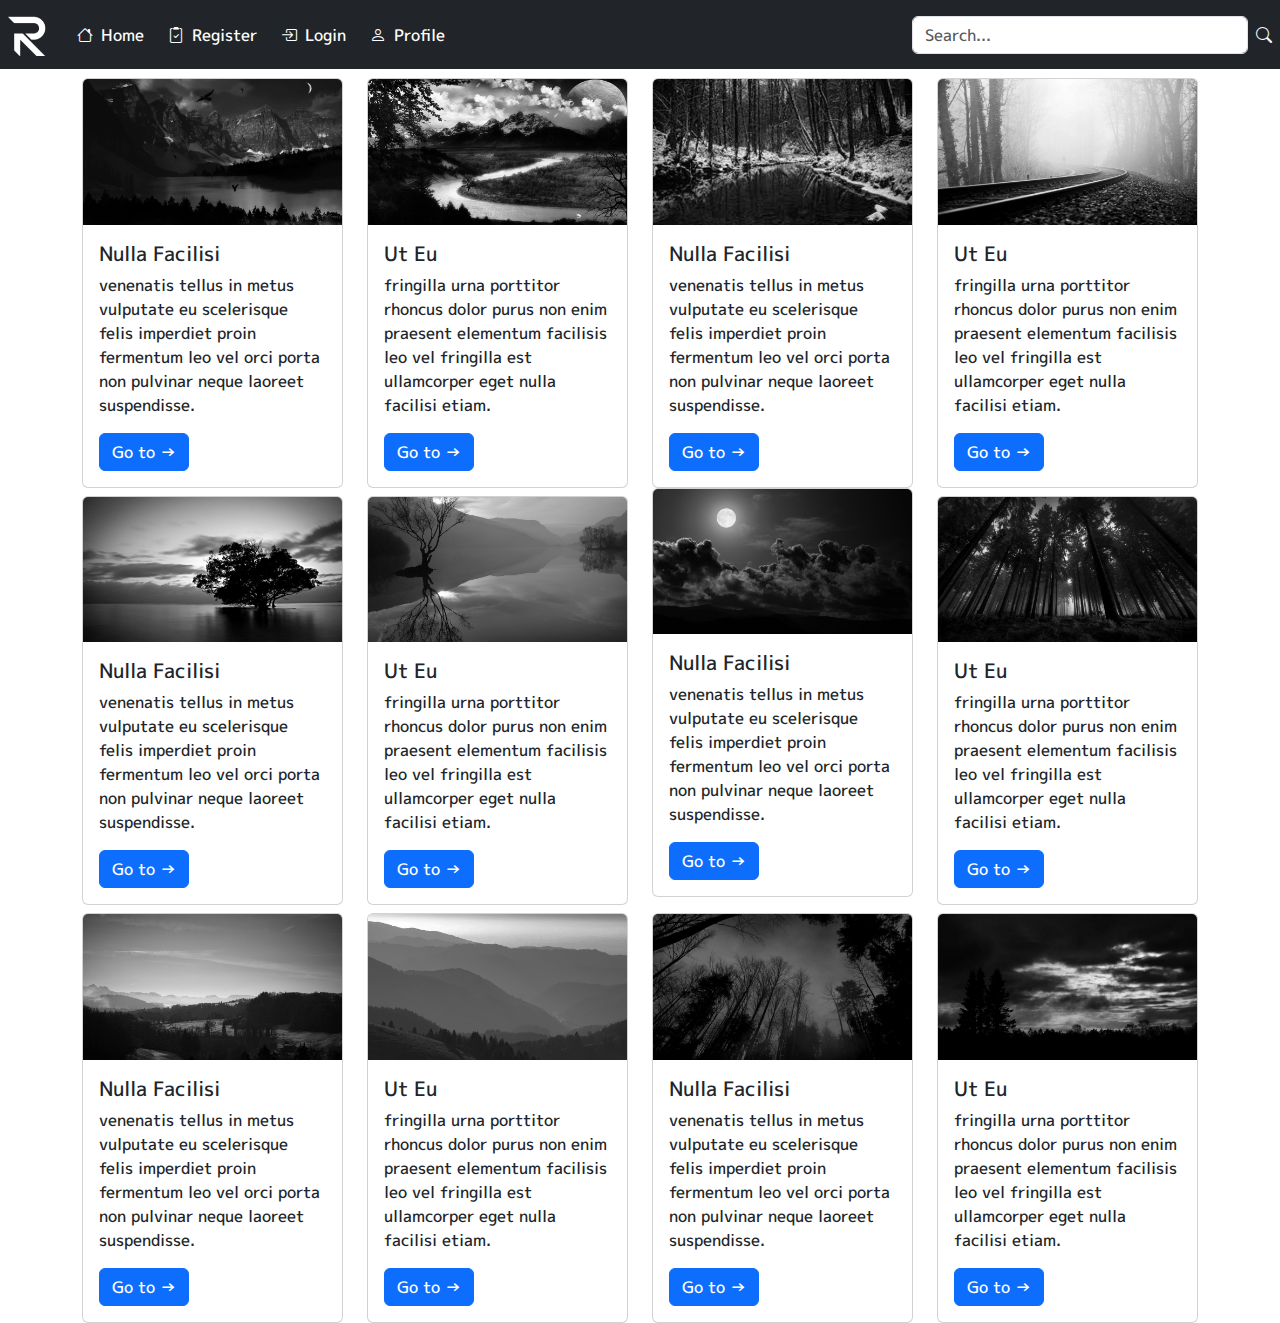
==== index.html @ 2a982951 "Add files" ====
<!doctype html>
<html lang="en">
  <head>
    <meta charset="utf-8">
    <meta name="viewport" content="width=device-width, initial-scale=1">
    <link rel="stylesheet" href="Bootstrap/bootstrap-5.3.0-alpha1-dist/css/bootstrap.min.css">
    <title>Web 11</title>
    <link rel="stylesheet" href="Bootstrap/Icons/bootstrap-icons-1.10.3/bootstrap-icons.css">
    <link rel="stylesheet" href="Styles/style.css">
  </head>
  <body>
  <div class="main">
    <nav class="navbar navbar-expand-lg bg-dark navbar-dark fixed-top">
      <a href="" class="navbar-brand ms-2"><img src="Images/Logo.png" alt="Logo"></a>
      <button class="navbar-toggler" data-bs-toggle="collapse" data-bs-target="#Menu">
        <span class="navbar-toggler-icon"></span>
      </button>
      <div class="collapse navbar-collapse" id="Menu">
        <ul class="navbar-nav me-auto">
          <li class="nav-item ms-1 active">
              <a href="index.html" class="nav-link active" style="color: white;"><i class="bi bi-house me-2"></i>Home</a>
          </li>
          <li class="nav-item ms-2">
              <a href="#" class="nav-link" style="color: white;"><i class="bi bi-clipboard2-check me-2"></i>Register</a>
          </li>
          <li class="nav-item ms-2">
              <a href="#" class="nav-link" style="color: white;"><i class="bi bi-box-arrow-in-right me-2"></i></i>Login</a>
          </li>
          <li class="nav-item ms-2">
              <a href="#" class="nav-link" style="color: white;"><i class="bi bi-person me-2"></i>Profile</a>
          </li>
      </ul>
      <form class="d-flex me-2" role="search">
          <input type="search" class="form-control me-2" placeholder="Search...">
          <a href="#" style="margin-top: 7px;"><i class="bi bi-search text-light Search-icon"></i></a>
      </form>
      </div>
    </nav>
    <div class="middle" style="padding-top: 70px;">
    <div class="container">
      <div class="row">

        <div class="col-6 col-lg-3">
          <div class="card-group">
            <div class="card mt-2" style="width: 18rem;">
              <img src="Images/1.jpg" class="card-img-top" alt="Picture">
              <div class="card-body">
                <h5 class="card-title">Nulla Facilisi</h5>
                <p class="card-text">venenatis tellus in metus vulputate eu scelerisque felis imperdiet proin fermentum leo vel orci porta non pulvinar neque laoreet suspendisse.</p>
                <a href="Pic 1/Pic1.html" class="btn btn-primary">Go to →</a>
              </div>
            </div>
          </div>
        </div>
        <div class="col-6 col-lg-3">
          <div class="card-group">
            <div class="card mt-2" style="width: 18rem;">
              <img src="Images/2.jpg" class="card-img-top" alt="Picture">
              <div class="card-body">
                <h5 class="card-title">Ut Eu</h5>
                <p class="card-text">fringilla urna porttitor rhoncus dolor purus non enim praesent elementum facilisis leo vel fringilla est ullamcorper eget nulla facilisi etiam.</p>
                <a href="Pic 2/Pic2.html" class="btn btn-primary">Go to →</a>
              </div>
            </div>
          </div>
        </div>
        <div class="col-6 col-lg-3">
          <div class="card-group">
            <div class="card mt-2" style="width: 18rem;">
              <img src="Images/3.jfif" class="card-img-top" alt="Picture">
              <div class="card-body">
                <h5 class="card-title">Nulla Facilisi</h5>
                <p class="card-text">venenatis tellus in metus vulputate eu scelerisque felis imperdiet proin fermentum leo vel orci porta non pulvinar neque laoreet suspendisse.</p>
                <a href="Pic 3/Pic3.html" class="btn btn-primary">Go to →</a>
              </div>
            </div>
          </div>
        </div>
        <div class="col-6 col-lg-3">
          <div class="card-group">
            <div class="card mt-2" style="width: 18rem;">
              <img src="Images/4.jpg" class="card-img-top" alt="Picture">
              <div class="card-body">
                <h5 class="card-title">Ut Eu</h5>
                <p class="card-text">fringilla urna porttitor rhoncus dolor purus non enim praesent elementum facilisis leo vel fringilla est ullamcorper eget nulla facilisi etiam.</p>
                <a href="Pic 4/Pic4.html" class="btn btn-primary">Go to →</a>
              </div>
            </div>
          </div>
        </div>
        <div class="col-6 col-lg-3">
          <div class="card-group">
            <div class="card mt-2" style="width: 18rem;">
              <img src="Images/5.jpg" class="card-img-top" alt="Picture">
              <div class="card-body">
                <h5 class="card-title">Nulla Facilisi</h5>
                <p class="card-text">venenatis tellus in metus vulputate eu scelerisque felis imperdiet proin fermentum leo vel orci porta non pulvinar neque laoreet suspendisse.</p>
                <a href="Pic 5/Pic5.html" class="btn btn-primary">Go to →</a>
              </div>
            </div>
          </div>
        </div>
        <div class="col-6 col-lg-3">
          <div class="card-group">
            <div class="card mt-2" style="width: 18rem;">
              <img src="Images/6.jpg" class="card-img-top" alt="Picture">
              <div class="card-body">
                <h5 class="card-title">Ut Eu</h5>
                <p class="card-text">fringilla urna porttitor rhoncus dolor purus non enim praesent elementum facilisis leo vel fringilla est ullamcorper eget nulla facilisi etiam.</p>
                <a href="Pic 6/Pic6.html" class="btn btn-primary">Go to →</a>
              </div>
            </div>
          </div>
        </div>
        <div class="col-6 col-lg-3">
          <div class="card-group">
            <div class="card" style="width: 18rem;">
              <img src="Images/7.jpg" class="card-img-top" alt="Picture">
              <div class="card-body">
                <h5 class="card-title">Nulla Facilisi</h5>
                <p class="card-text">venenatis tellus in metus vulputate eu scelerisque felis imperdiet proin fermentum leo vel orci porta non pulvinar neque laoreet suspendisse.</p>
                <a href="Pic 7/Pic7.html" class="btn btn-primary">Go to →</a>
              </div>
            </div>
          </div>
        </div>
        <div class="col-6 col-lg-3">
          <div class="card-group">
            <div class="card mt-2" style="width: 18rem;">
              <img src="Images/8.jpg" class="card-img-top" alt="Picture">
              <div class="card-body">
                <h5 class="card-title">Ut Eu</h5>
                <p class="card-text">fringilla urna porttitor rhoncus dolor purus non enim praesent elementum facilisis leo vel fringilla est ullamcorper eget nulla facilisi etiam.</p>
                <a href="Pic 8/Pic8.html" class="btn btn-primary">Go to →</a>
              </div>
            </div>
          </div>
        </div>
        <div class="col-6 col-lg-3">
          <div class="card-group">
            <div class="card mt-2" style="width: 18rem;">
              <img src="Images/9.jpg" class="card-img-top" alt="Picture">
              <div class="card-body">
                <h5 class="card-title">Nulla Facilisi</h5>
                <p class="card-text">venenatis tellus in metus vulputate eu scelerisque felis imperdiet proin fermentum leo vel orci porta non pulvinar neque laoreet suspendisse.</p>
                <a href="Pic 9/Pic9.html" class="btn btn-primary">Go to →</a>
              </div>
            </div>
          </div>
        </div>
        <div class="col-6 col-lg-3">
          <div class="card-group">
            <div class="card mt-2" style="width: 18rem;">
              <img src="Images/10.jpg" class="card-img-top" alt="Picture">
              <div class="card-body">
                <h5 class="card-title">Ut Eu</h5>
                <p class="card-text">fringilla urna porttitor rhoncus dolor purus non enim praesent elementum facilisis leo vel fringilla est ullamcorper eget nulla facilisi etiam.</p>
                <a href="Pic 10/Pic10.html" class="btn btn-primary">Go to →</a>
              </div>
            </div>
          </div>
        </div>
        <div class="col-6 col-lg-3">
          <div class="card-group">
            <div class="card mt-2" style="width: 18rem;">
              <img src="Images/11.jpg" class="card-img-top" alt="Picture">
              <div class="card-body">
                <h5 class="card-title">Nulla Facilisi</h5>
                <p class="card-text">venenatis tellus in metus vulputate eu scelerisque felis imperdiet proin fermentum leo vel orci porta non pulvinar neque laoreet suspendisse.</p>
                <a href="Pic 11/Pic11.html" class="btn btn-primary">Go to →</a>
              </div>
            </div>
          </div>
        </div>
        <div class="col-6 col-lg-3">
          <div class="card-group">
            <div class="card mt-2" style="width: 18rem;">
              <img src="Images/12.jpg" class="card-img-top" alt="Picture">
              <div class="card-body">
                <h5 class="card-title">Ut Eu</h5>
                <p class="card-text">fringilla urna porttitor rhoncus dolor purus non enim praesent elementum facilisis leo vel fringilla est ullamcorper eget nulla facilisi etiam.</p>
                <a href="Pic 12/Pic12.html" class="btn btn-primary">Go to →</a>
              </div>
            </div>
          </div>
        </div>
        



      </div>
    </div>
  </div>
  </div>
  <script src="Bootstrap/bootstrap-5.3.0-alpha1-dist/js/bootstrap.bundle.min.js"></script> 
  </body>
</html>
---- Styles/style.css ----
@font-face {
    font-family: MPLUS;
    src: url(../Fonts/MPLUS1p-Medium.ttf);
}
body{
    font-family: "MPLUS";
}
img{
    max-width: 100%;
}
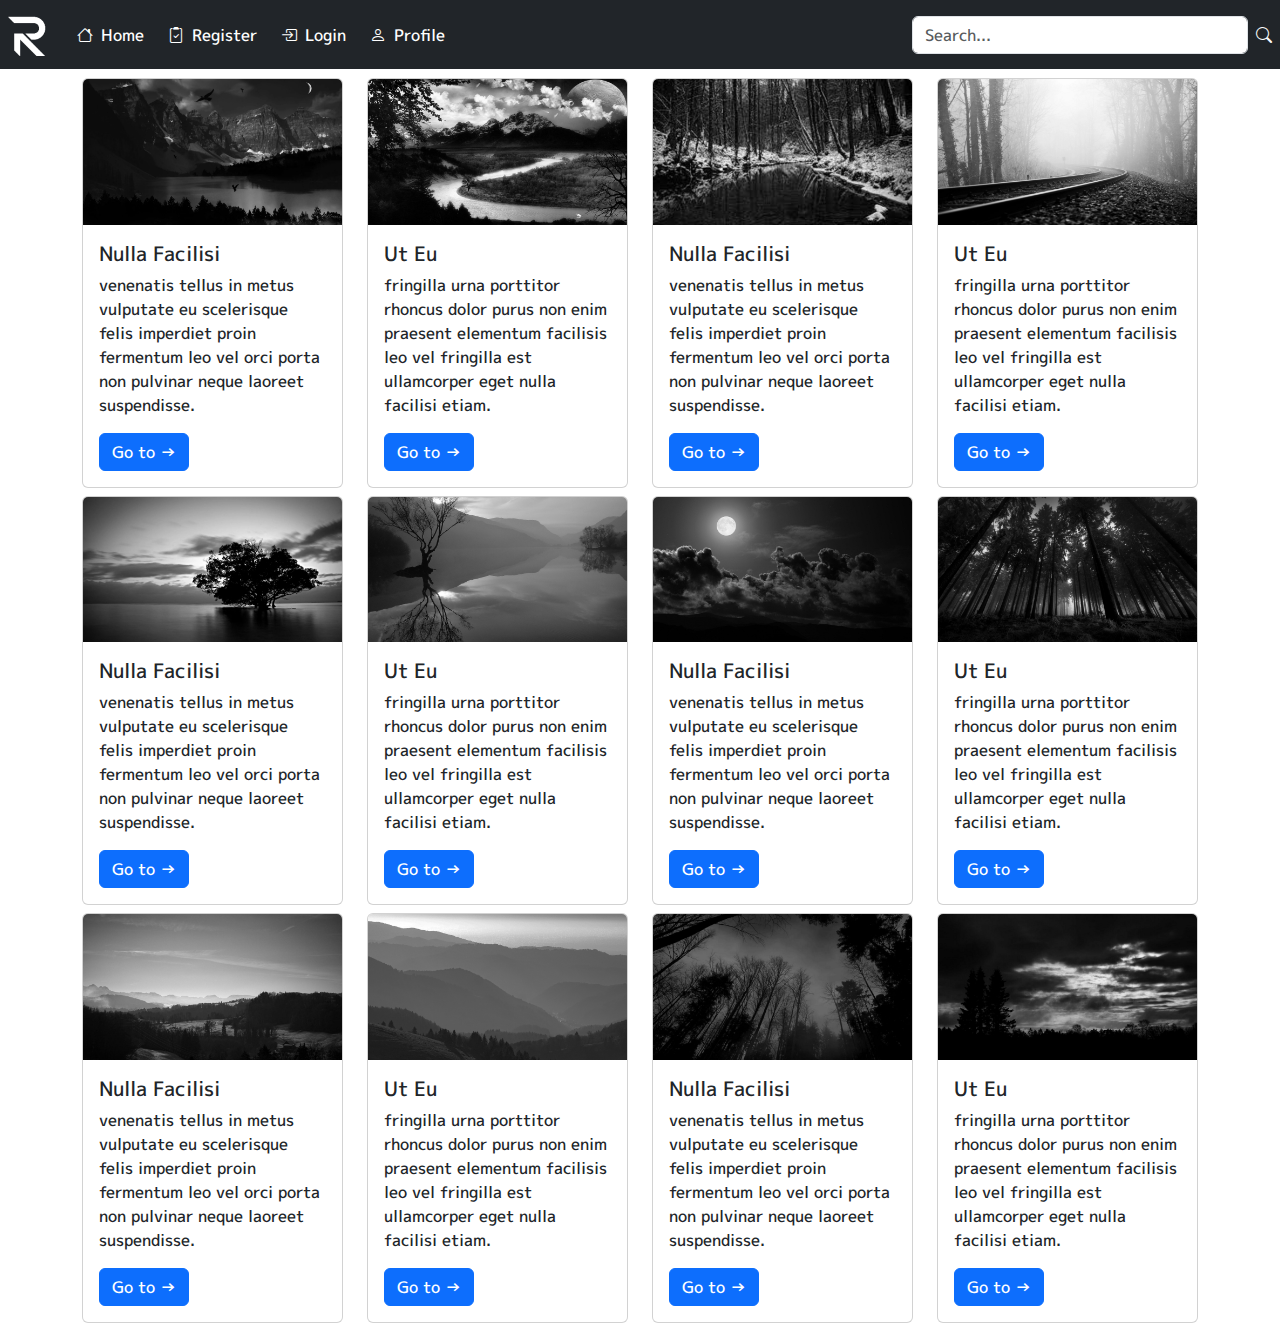
==== commit 1334fc74: "Update index.html" ====
--- a/index.html
+++ b/index.html
@@ -11,7 +11,7 @@
   <body>
   <div class="main">
     <nav class="navbar navbar-expand-lg bg-dark navbar-dark fixed-top">
-      <a href="" class="navbar-brand ms-2"><img src="Images/Logo.png" alt="Logo"></a>
+      <a href="index.html" class="navbar-brand ms-2"><img src="Images/Logo.png" alt="Logo"></a>
       <button class="navbar-toggler" data-bs-toggle="collapse" data-bs-target="#Menu">
         <span class="navbar-toggler-icon"></span>
       </button>
@@ -40,9 +40,9 @@
     <div class="container">
       <div class="row">
 
-        <div class="col-6 col-lg-3">
+        <div class="col-12 col-lg-3">
           <div class="card-group">
-            <div class="card mt-2" style="width: 18rem;">
+            <div class="card mt-2 ms-5 ms-lg-0" style="width: 18rem;">
               <img src="Images/1.jpg" class="card-img-top" alt="Picture">
               <div class="card-body">
                 <h5 class="card-title">Nulla Facilisi</h5>
@@ -52,9 +52,9 @@
             </div>
           </div>
         </div>
-        <div class="col-6 col-lg-3">
+        <div class="col-12 col-lg-3">
           <div class="card-group">
-            <div class="card mt-2" style="width: 18rem;">
+            <div class="card mt-2 ms-5 ms-lg-0" style="width: 18rem;">
               <img src="Images/2.jpg" class="card-img-top" alt="Picture">
               <div class="card-body">
                 <h5 class="card-title">Ut Eu</h5>
@@ -64,9 +64,9 @@
             </div>
           </div>
         </div>
-        <div class="col-6 col-lg-3">
+        <div class="col-12 col-lg-3">
           <div class="card-group">
-            <div class="card mt-2" style="width: 18rem;">
+            <div class="card mt-2 ms-5 ms-lg-0" style="width: 18rem;">
               <img src="Images/3.jfif" class="card-img-top" alt="Picture">
               <div class="card-body">
                 <h5 class="card-title">Nulla Facilisi</h5>
@@ -76,9 +76,9 @@
             </div>
           </div>
         </div>
-        <div class="col-6 col-lg-3">
+        <div class="col-12 col-lg-3">
           <div class="card-group">
-            <div class="card mt-2" style="width: 18rem;">
+            <div class="card mt-2 ms-5 ms-lg-0" style="width: 18rem;">
               <img src="Images/4.jpg" class="card-img-top" alt="Picture">
               <div class="card-body">
                 <h5 class="card-title">Ut Eu</h5>
@@ -88,9 +88,9 @@
             </div>
           </div>
         </div>
-        <div class="col-6 col-lg-3">
+        <div class="col-12 col-lg-3">
           <div class="card-group">
-            <div class="card mt-2" style="width: 18rem;">
+            <div class="card mt-2 ms-5 ms-lg-0" style="width: 18rem;">
               <img src="Images/5.jpg" class="card-img-top" alt="Picture">
               <div class="card-body">
                 <h5 class="card-title">Nulla Facilisi</h5>
@@ -100,9 +100,9 @@
             </div>
           </div>
         </div>
-        <div class="col-6 col-lg-3">
+        <div class="col-12 col-lg-3">
           <div class="card-group">
-            <div class="card mt-2" style="width: 18rem;">
+            <div class="card mt-2 ms-5 ms-lg-0" style="width: 18rem;">
               <img src="Images/6.jpg" class="card-img-top" alt="Picture">
               <div class="card-body">
                 <h5 class="card-title">Ut Eu</h5>
@@ -112,9 +112,9 @@
             </div>
           </div>
         </div>
-        <div class="col-6 col-lg-3">
+        <div class="col-12 col-lg-3">
           <div class="card-group">
-            <div class="card" style="width: 18rem;">
+            <div class="card mt-2 ms-5 ms-lg-0" style="width: 18rem;">
               <img src="Images/7.jpg" class="card-img-top" alt="Picture">
               <div class="card-body">
                 <h5 class="card-title">Nulla Facilisi</h5>
@@ -124,9 +124,9 @@
             </div>
           </div>
         </div>
-        <div class="col-6 col-lg-3">
+        <div class="col-12 col-lg-3">
           <div class="card-group">
-            <div class="card mt-2" style="width: 18rem;">
+            <div class="card mt-2 ms-5 ms-lg-0" style="width: 18rem;">
               <img src="Images/8.jpg" class="card-img-top" alt="Picture">
               <div class="card-body">
                 <h5 class="card-title">Ut Eu</h5>
@@ -136,9 +136,9 @@
             </div>
           </div>
         </div>
-        <div class="col-6 col-lg-3">
+        <div class="col-12 col-lg-3">
           <div class="card-group">
-            <div class="card mt-2" style="width: 18rem;">
+            <div class="card mt-2 ms-5 ms-lg-0" style="width: 18rem;">
               <img src="Images/9.jpg" class="card-img-top" alt="Picture">
               <div class="card-body">
                 <h5 class="card-title">Nulla Facilisi</h5>
@@ -148,9 +148,9 @@
             </div>
           </div>
         </div>
-        <div class="col-6 col-lg-3">
+        <div class="col-12 col-lg-3">
           <div class="card-group">
-            <div class="card mt-2" style="width: 18rem;">
+            <div class="card mt-2 ms-5 ms-lg-0" style="width: 18rem;">
               <img src="Images/10.jpg" class="card-img-top" alt="Picture">
               <div class="card-body">
                 <h5 class="card-title">Ut Eu</h5>
@@ -160,9 +160,9 @@
             </div>
           </div>
         </div>
-        <div class="col-6 col-lg-3">
+        <div class="col-12 col-lg-3">
           <div class="card-group">
-            <div class="card mt-2" style="width: 18rem;">
+            <div class="card mt-2 ms-5 ms-lg-0" style="width: 18rem;">
               <img src="Images/11.jpg" class="card-img-top" alt="Picture">
               <div class="card-body">
                 <h5 class="card-title">Nulla Facilisi</h5>
@@ -172,9 +172,9 @@
             </div>
           </div>
         </div>
-        <div class="col-6 col-lg-3">
+        <div class="col-12 col-lg-3">
           <div class="card-group">
-            <div class="card mt-2" style="width: 18rem;">
+            <div class="card mt-2 ms-5 ms-lg-0" style="width: 18rem;">
               <img src="Images/12.jpg" class="card-img-top" alt="Picture">
               <div class="card-body">
                 <h5 class="card-title">Ut Eu</h5>
